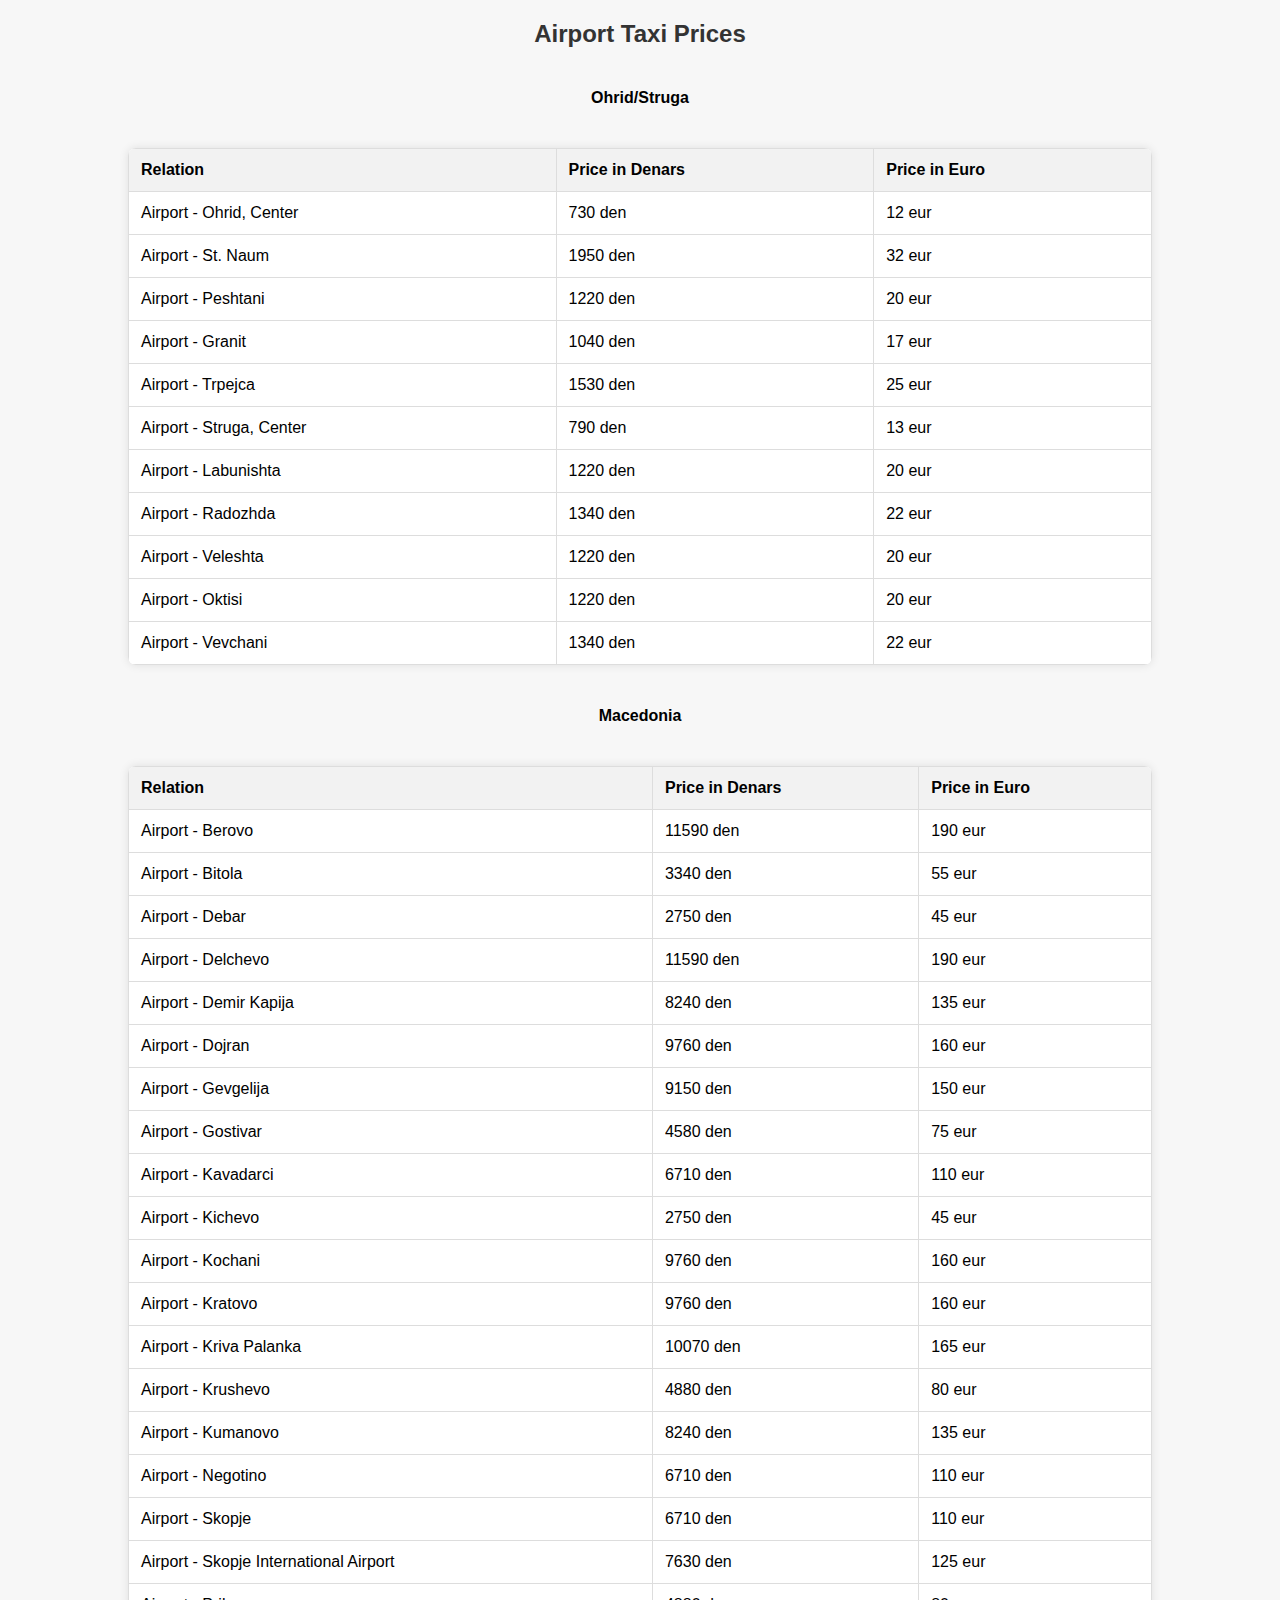
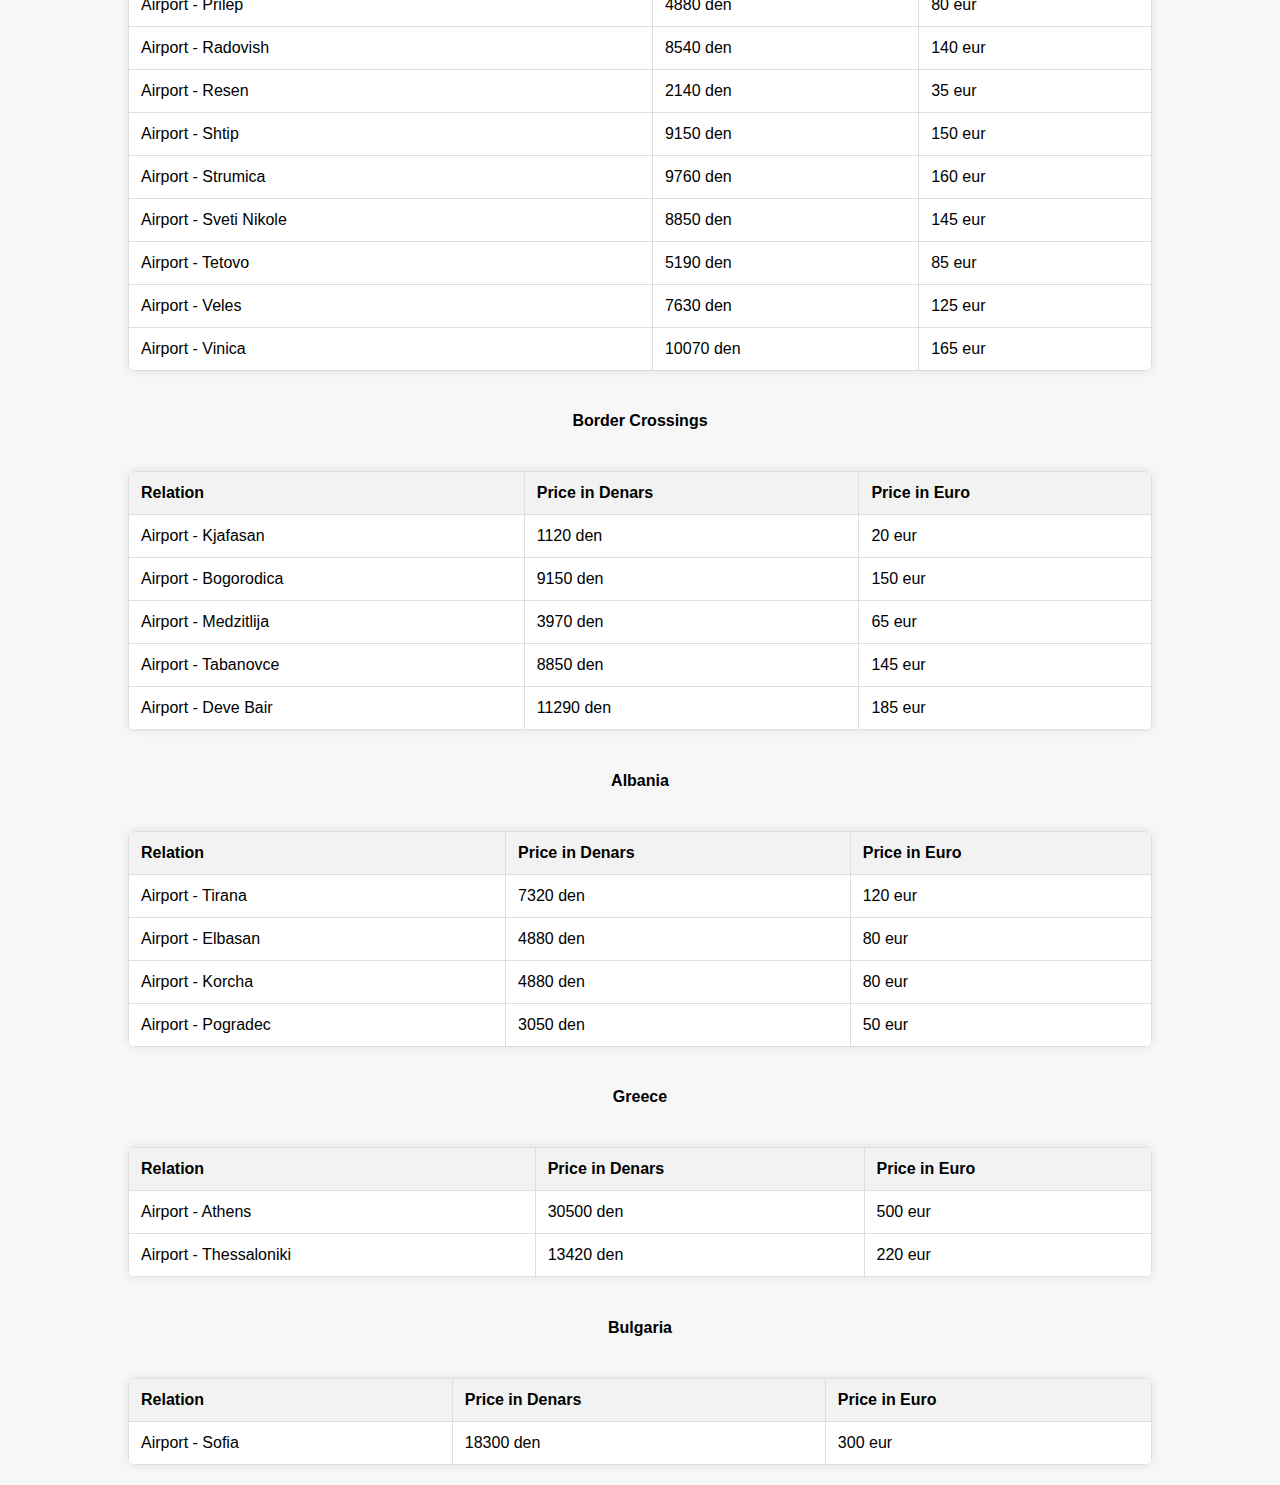
==== prices.html @ e558a882 "Add files via upload" ====
<!DOCTYPE html>
<html lang="en">
<head>
    <meta charset="UTF-8">
    <title>Prices</title>
    <style>
        body {
            font-family: Arial, sans-serif;
            background-color: #f7f7f7;
            margin: 0;
            padding: 0;
            display: flex;
            flex-direction: column;
            align-items: center;
            justify-content: center;
        }

        h2 {
            text-align: center;
            color: #333;
        }

        table {
            border-collapse: collapse;
            width: 80%;
            margin: 20px auto;
            background-color: #fff;
            box-shadow: 0 0 10px rgba(0, 0, 0, 0.1);
            border-radius: 8px;
            overflow: hidden;
        }

        th, td {
            border: 1px solid #ddd;
            padding: 12px;
            text-align: left;
        }

        th {
            background-color: #f2f2f2;
        }
    </style>
</head>
<body>
    <h2>Airport Taxi Prices</h2>
    <h4>Ohrid/Struga</h4>
    <table>
        <tr>
            <th>Relation</th>
            <th>Price in Denars</th>
            <th>Price in Euro</th>
        </tr>
        <tr>
            <td>Airport - Ohrid, Center</td>
            <td>730 den</td>
            <td>12 eur</td>
        </tr>
        <tr>
            <td>Airport - St. Naum</td>
            <td>1950 den</td>
            <td>32 eur</td>
        </tr>
        <tr>
            <td>Airport - Peshtani</td>
            <td>1220 den</td>
            <td>20 eur</td>
        </tr>
        <tr>
            <td>Airport - Granit</td>
            <td>1040 den</td>
            <td>17 eur</td>
        </tr>
        <tr>
            <td>Airport - Trpejca</td>
            <td>1530 den</td>
            <td>25 eur</td>
        </tr>
        <tr>
            <td>Airport - Struga, Center</td>
            <td>790 den</td>
            <td>13 eur</td>
        </tr>
        <tr>
            <td>Airport - Labunishta</td>
            <td>1220 den</td>
            <td>20 eur</td>
        </tr>
        <tr>
            <td>Airport - Radozhda</td>
            <td>1340 den</td>
            <td>22 eur</td>
        </tr>
        <tr>
            <td>Airport - Veleshta</td>
            <td>1220 den</td>
            <td>20 eur</td>
        </tr>
        <tr>
            <td>Airport - Oktisi</td>
            <td>1220 den</td>
            <td>20 eur</td>
        </tr>
        <tr>
            <td>Airport - Vevchani</td>
            <td>1340 den</td>
            <td>22 eur</td>
        </tr>
    </table>
    <h4>Macedonia</h4>
    <table>
        <tr>
            <th>Relation</th>
            <th>Price in Denars</th>
            <th>Price in Euro</th>
        </tr>
        <tr>
        <tr>
            <td>Airport - Berovo</td>
            <td>11590 den</td>
            <td>190 eur</td>
        </tr>
        <tr>
            <td>Airport - Bitola</td>
            <td>3340 den</td>
            <td>55 eur</td>
        </tr>
        <tr>
            <td>Airport - Debar</td>
            <td>2750 den</td>
            <td>45 eur</td>
        </tr>
        <tr>
            <td>Airport - Delchevo</td>
            <td>11590 den</td>
            <td>190 eur</td>
        </tr>
        <tr>
            <td>Airport - Demir Kapija</td>
            <td>8240 den</td>
            <td>135 eur</td>
        </tr>
        <tr>
            <td>Airport - Dojran</td>
            <td>9760 den</td>
            <td>160 eur</td>
        </tr>
        <tr>
            <td>Airport - Gevgelija</td>
            <td>9150 den</td>
            <td>150 eur</td>
        </tr>
        <tr>
            <td>Airport - Gostivar</td>
            <td>4580 den</td>
            <td>75 eur</td>
        </tr>
        <tr>
            <td>Airport - Kavadarci</td>
            <td>6710 den</td>
            <td>110 eur</td>
        </tr>
        <tr>
            <td>Airport - Kichevo</td>
            <td>2750 den</td>
            <td>45 eur</td>
        </tr>
        <tr>
            <td>Airport - Kochani</td>
            <td>9760 den</td>
            <td>160 eur</td>
        </tr>
        <tr>
            <td>Airport - Kratovo</td>
            <td>9760 den</td>
            <td>160 eur</td>
        </tr>
        <tr>
            <td>Airport - Kriva Palanka</td>
            <td>10070 den</td>
            <td>165 eur</td>
        </tr>
        <tr>
            <td>Airport - Krushevo</td>
            <td>4880 den</td>
            <td>80 eur</td>
        </tr>
        <tr>
            <td>Airport - Kumanovo</td>
            <td>8240 den</td>
            <td>135 eur</td>
        </tr>
        <tr>
            <td>Airport - Negotino</td>
            <td>6710 den</td>
            <td>110 eur</td>
        </tr>
        <tr>
            <td>Airport - Skopje</td>
            <td>6710 den</td>
            <td>110 eur</td>
        </tr>
        <tr>
            <td>Airport - Skopje International Airport</td>
            <td>7630 den</td>
            <td>125 eur</td>
        </tr>
        <tr>
            <td>Airport - Prilep</td>
            <td>4880 den</td>
            <td>80 eur</td>
        </tr>
        <tr>
            <td>Airport - Radovish</td>
            <td>8540 den</td>
            <td>140 eur</td>
        </tr>
        <tr>
            <td>Airport - Resen</td>
            <td>2140 den</td>
            <td>35 eur</td>
        </tr>
        <tr>
            <td>Airport - Shtip</td>
            <td>9150 den</td>
            <td>150 eur</td>
        </tr>
        <tr>
            <td>Airport - Strumica</td>
            <td>9760 den</td>
            <td>160 eur</td>
        </tr>
        <tr>
            <td>Airport - Sveti Nikole</td>
            <td>8850 den</td>
            <td>145 eur</td>
        </tr>
        <tr>
            <td>Airport - Tetovo</td>
            <td>5190 den</td>
            <td>85 eur</td>
        </tr>
        <tr>
            <td>Airport - Veles</td>
            <td>7630 den</td>
            <td>125 eur</td>
        </tr>
        <tr>
            <td>Airport - Vinica</td>
            <td>10070 den</td>
            <td>165 eur</td>
        </tr>
    </table>
    <h4>Border Crossings</h4>
    <table>
    <tr>
        <th>Relation</th>
        <th>Price in Denars</th>
        <th>Price in Euro</th>
    </tr>
    <tr>
        <td>Airport - Kjafasan</td>
        <td>1120 den</td>
        <td>20 eur</td>
    </tr>
    <tr>
        <td>Airport - Bogorodica</td>
        <td>9150 den</td>
        <td>150 eur</td>
    </tr>
    <tr>
        <td>Airport - Medzitlija</td>
        <td>3970 den</td>
        <td>65 eur</td>
    </tr>
    <tr>
        <td>Airport - Tabanovce</td>
        <td>8850 den</td>
        <td>145 eur</td>
    </tr>
    <tr>
        <td>Airport - Deve Bair</td>
        <td>11290 den</td>
        <td>185 eur</td>
    </tr>
</table>
    <h4>Albania</h4>
    <table>
        <tr>
            <th>Relation</th>
            <th>Price in Denars</th>
            <th>Price in Euro</th>
        </tr>
        <tr>
            <td>Airport - Tirana</td>
            <td>7320 den</td>
            <td>120 eur</td>
        </tr>
        <tr>
            <td>Airport - Elbasan</td>
            <td>4880 den</td>
            <td>80 eur</td>
        </tr>
        <tr>
            <td>Airport - Korcha</td>
            <td>4880 den</td>
            <td>80 eur</td>
        </tr>
        <tr>
            <td>Airport - Pogradec</td>
            <td>3050 den</td>
            <td>50 eur</td>
        </tr>
    </table>
    <h4>Greece</h4>
    <table>
        <tr>
            <th>Relation</th>
            <th>Price in Denars</th>
            <th>Price in Euro</th>
        </tr>
        <tr>
            <td>Airport - Athens</td>
            <td>30500 den</td>
            <td>500 eur</td>
        </tr>
        <tr>
            <td>Airport - Thessaloniki</td>
            <td>13420 den</td>
            <td>220 eur</td>
        </tr>
    </table>
    <h4>Bulgaria</h4>
    <table>
        <tr>
            <th>Relation</th>
            <th>Price in Denars</th>
            <th>Price in Euro</th>
        </tr>
        <tr>
            <td>Airport - Sofia</td>
            <td>18300 den</td>
            <td>300 eur</td>
        </tr>
    </table>
</body>
</html>
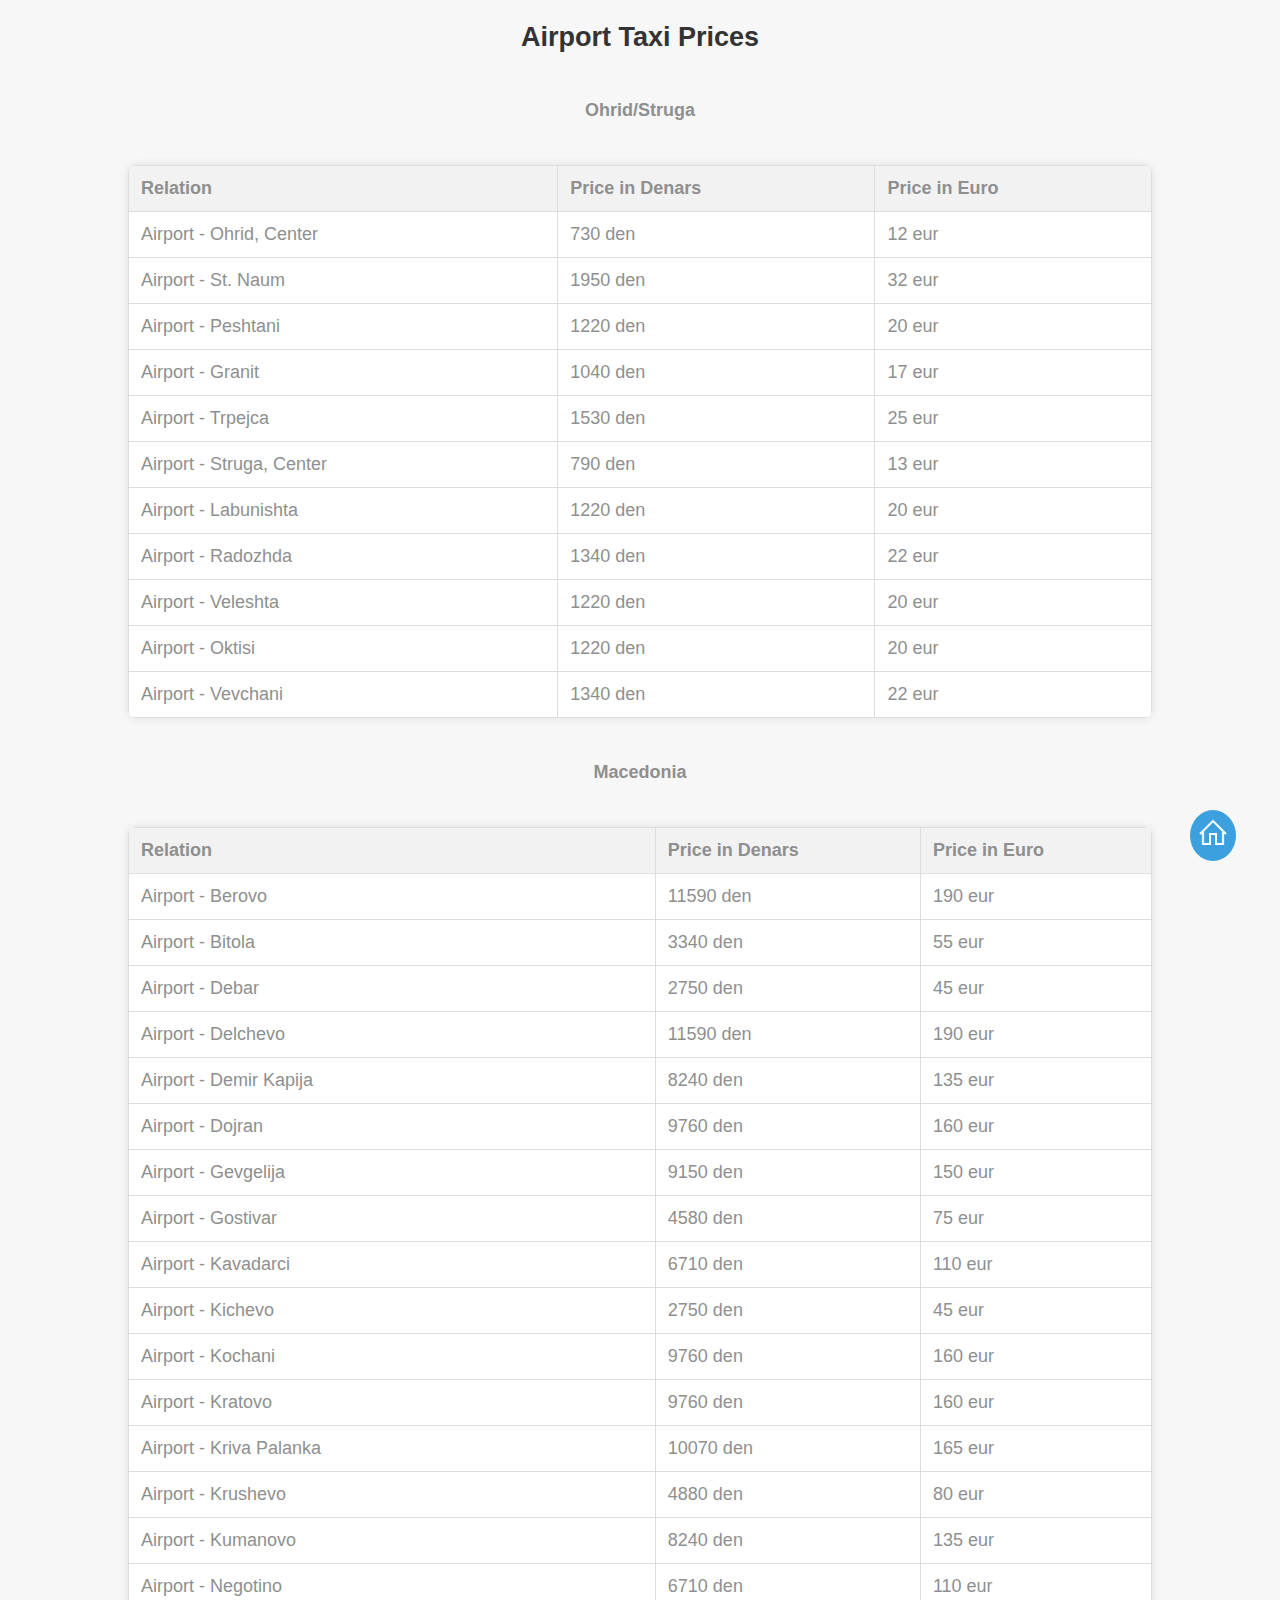
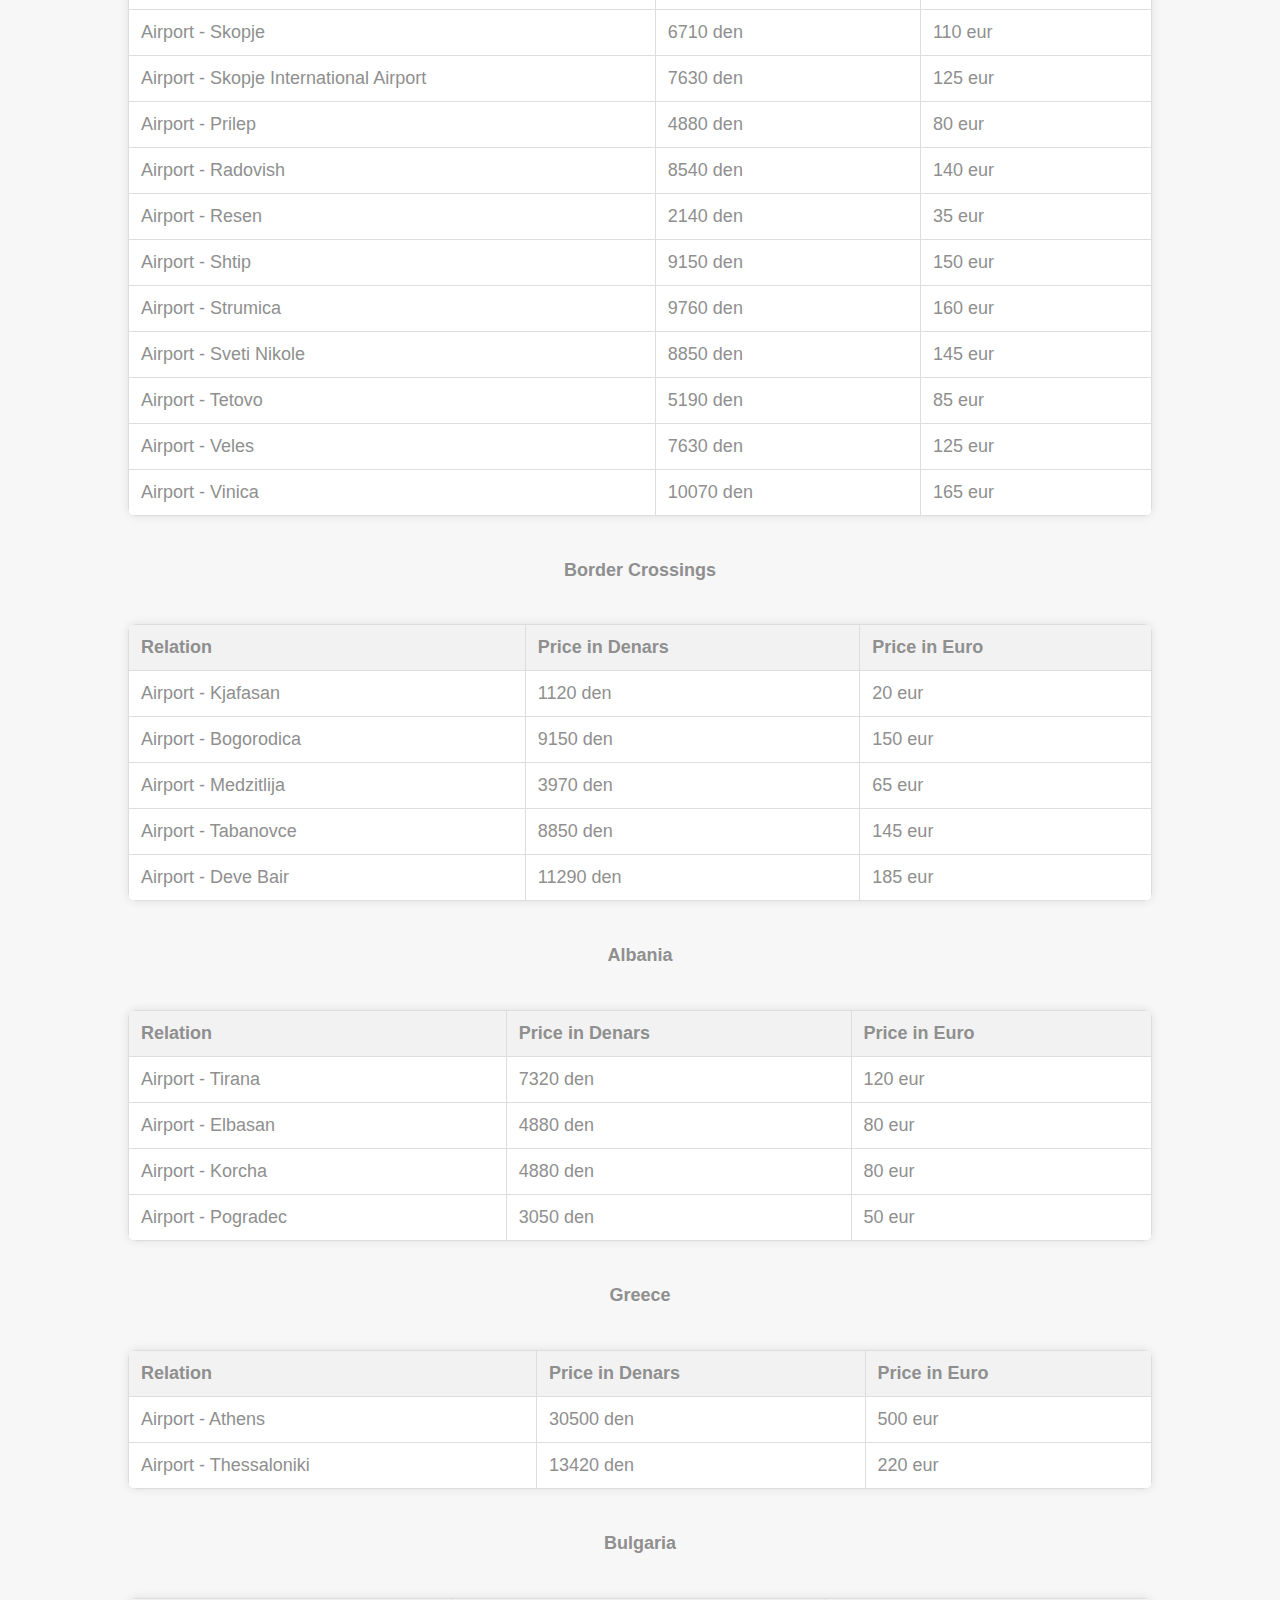
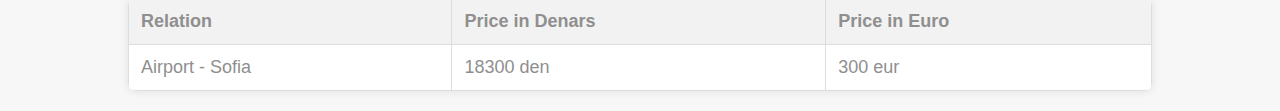
==== commit 35f2ea98: "Update na izgled, novi funkcionalnosti itn itn" ====
--- a/prices.html
+++ b/prices.html
@@ -2,6 +2,7 @@
 <html lang="en">
 <head>
     <meta charset="UTF-8">
+    <meta name="viewport" content="width=device-width, initial-scale=1.0">
     <title>Prices</title>
     <style>
         body {
@@ -39,7 +40,18 @@
         th {
             background-color: #f2f2f2;
         }
+
+        @media only screen and (max-width: 600px) {
+            table {
+                width: 100%;
+            }
+
+            th, td {
+                font-size: 14px;
+            }
+        }
     </style>
+    <link rel="stylesheet" href="css/templatemo-style.css">
 </head>
 <body>
     <h2>Airport Taxi Prices</h2>
@@ -342,5 +354,6 @@
             <td>300 eur</td>
         </tr>
     </table>
+    <a href="index.html" id="HomeButton"><img src="img/home.png"></a>
 </body>
 </html>--- a/css/templatemo-style.css
+++ b/css/templatemo-style.css
@@ -0,0 +1,653 @@
+/*
+
+The Town
+
+https://templatemo.com/tm-525-the-town
+
+*/
+
+html {
+  font-size: 18px;
+}
+
+body {
+  color: #8f8f8f;
+  margin: 0;
+  padding: 0;
+  overflow-x: hidden;
+}
+a {
+  transition: all 0.3s ease;
+}
+
+a:hover,
+a:focus {
+  text-decoration: none;
+}
+
+a:focus {
+  outline: none;
+}
+
+.btn {
+  padding: 8px 32px;
+}
+
+.btn:hover {
+  background-color: #ced4da;
+}
+
+.tm-section-pad-top {
+  padding-top: 135px;
+}
+
+.tm-text-primary {
+  color: #3496d8;
+}
+
+.tm-font-big {
+  font-size: 1.25rem;
+}
+
+.tm-btn-primary {
+  color: white;
+  background-color: #3496d8;
+  padding: 14px 35px;
+  border-radius: 30px;
+}
+
+.tm-btn-primary:hover,
+.tm-btn-primary:focus {
+  color: white;
+  background-color: #73c1f6;
+}
+
+/* Navbar */
+
+.tm-navbar {
+  position: fixed;
+  width: 100%;
+  z-index: 1000;
+  background-color: white;
+  color: #7a7a7a;
+  transition: all 0.3s ease;
+}
+
+.tm-navbar.scroll {
+  background-color: white;
+  color: #7a7a7a;
+  border-bottom: 1px solid #e9ecef;
+}
+
+.navbar-brand {
+  color: #7a7a7a;
+  font-size: 1.2rem;
+  font-weight: bold;
+}
+
+.navbar-brand:hover,
+.tm-navbar.scroll .navbar-brand:hover {
+  color: #3496d8;
+}
+
+.tm-navbar.scroll .navbar-brand {
+  color: #7a7a7a;
+}
+
+.nav-item {
+  list-style: none;
+}
+
+.tm-nav-link {
+  color: #7a7a7a;
+}
+
+.tm-navbar.scroll .tm-nav-link {
+  color: #7a7a7a;
+}
+
+.tm-navbar.scroll .tm-nav-link:hover,
+.tm-navbar.scroll .tm-nav-link.current,
+.tm-nav-link:hover {
+  color: #3496d8;
+}
+
+.navbar-toggler {
+  border: 1px solid white;
+  padding-left: 10px;
+  padding-right: 10px;
+}
+
+.navbar-toggler-icon {
+  /*color: white;*/
+  padding-top: 6px;
+}
+
+.tm-navbar.scroll .navbar-toggler {
+  border: 1px solid #7a7a7a;
+}
+
+.tm-navbar.scroll .navbar-toggler-icon {
+  color: #7a7a7a;
+}
+
+/* Hero */
+
+#hero {
+  background-image: url(../img/the-town-bg-01.jpg);
+  background-repeat: no-repeat;
+  height: 100vh;
+  min-height: 375px;
+  position: relative;
+}
+
+@media (min-height: 830px) {
+  #hero {
+    background-position: center -210px;
+  }
+}
+
+@media (min-height: 680px) and (max-height: 829px) {
+  #hero {
+    background-position: center -300px;
+  }
+}
+
+@media (min-height: 500px) and (max-height: 679px) {
+  #hero {
+    background-position: center -400px;
+  }
+}
+
+@media (max-height: 499px) {
+  #hero {
+    background-position: center -450px;
+  }
+}
+
+.tm-hero-text-container {
+  width: 100%;
+  height: 100%;
+  display: flex;
+  flex-flow: column;
+  justify-content: center;
+}
+
+.tm-hero-text-container-inner {
+  margin: -90px auto 0 auto;
+  width: fit-content;
+}
+
+.tm-hero-title {
+  font-size: 3.5rem;
+  text-shadow: 2px 2px 2px rgba(51, 51, 51, 0.61);
+}
+
+.tm-intro-next {
+  position: absolute;
+  bottom: 120px;
+  left: 0;
+  right: 0;
+}
+
+@media (max-height: 480px) {
+  .tm-hero-text-container-inner {
+    margin-top: -40px;
+  }
+
+  .tm-intro-next {
+    bottom: 20px;
+  }
+}
+
+.tm-down-arrow-link {
+  display: block;
+  margin-top: 18%;
+}
+
+.tm-down-arrow {
+  color: #3496d8;
+  cursor: pointer;
+  background: white;
+  border-radius: 50%;
+  padding: 10px 22px 8px;
+  transition: all 0.3s ease;
+}
+
+.tm-down-arrow:hover,
+.tm-down-arrow:focus {
+  color: white;
+  background: #3496d8;
+}
+
+/* Introduction */
+
+.tm-section-title {
+  font-size: 2.6rem;
+  font-weight: normal;
+}
+
+.tm-intro-text {
+  font-size: 1.2rem;
+  line-height: 1.4;
+}
+
+.tm-icon {
+  display: block;
+  margin-bottom: 55px;
+  color: #3496d8;
+}
+
+/* Work */
+
+.tm-work-description {
+  max-width: 650px;
+  width: 100%;
+  font-size: 0.9rem;
+}
+
+.tm-gallery-container {
+  padding-top: 70px;
+  padding-bottom: 120px;
+}
+
+.tm-gallery-item {
+  margin: 0 15px;
+}
+
+.slick-dots {
+  bottom: -65px;
+}
+
+.slick-dots li {
+  margin: 0 13px;
+}
+
+.slick-dots li button:hover:before,
+.slick-dots li button:focus:before,
+.slick-dots li.slick-active button:before {
+  opacity: 1;
+  color: #3ba0dd;
+}
+
+.slick-dots li button:before {
+  font-size: 26px;
+}
+
+/* Hover Effect */
+/* Common style */
+.grid figure {
+  position: relative;
+  float: left;
+  overflow: hidden;
+  /* margin: 10px 1%;
+  min-width: 320px;
+	max-width: 480px;
+	max-height: 360px;
+	width: 48%; */
+  background: #3085a3;
+  text-align: center;
+  cursor: pointer;
+}
+
+.grid figure img {
+  position: relative;
+  display: block;
+  min-height: 100%;
+  max-width: 100%;
+  opacity: 0.8;
+}
+
+.grid figure figcaption {
+  padding: 2em;
+  color: #fff;
+  text-transform: uppercase;
+  font-size: 1.25em;
+  -webkit-backface-visibility: hidden;
+  backface-visibility: hidden;
+}
+
+.grid figure figcaption::before,
+.grid figure figcaption::after {
+  pointer-events: none;
+}
+
+.grid figure figcaption,
+.grid figure figcaption > a {
+  position: absolute;
+  top: 0;
+  left: 0;
+  width: 100%;
+  height: 100%;
+}
+
+/* Anchor will cover the whole item by default */
+/* For some effects it will show as a button */
+.grid figure figcaption > a {
+  z-index: 1000;
+  text-indent: 200%;
+  white-space: nowrap;
+  font-size: 0;
+  opacity: 0;
+}
+
+.grid figure h2 {
+  word-spacing: -0.15em;
+  font-weight: 300;
+}
+
+.grid figure h2 span {
+  font-weight: 800;
+}
+
+.grid figure h2,
+.grid figure p {
+  margin: 0;
+}
+
+.grid figure p {
+  letter-spacing: 1px;
+  font-size: 68.5%;
+}
+
+/*---------------*/
+/***** Honey *****/
+/*---------------*/
+
+figure.effect-honey {
+  background: #4a3753;
+  max-width: 220px;
+}
+
+figure.effect-honey img {
+  opacity: 0.9;
+  -webkit-transition: opacity 0.35s;
+  transition: opacity 0.35s;
+}
+
+figure.effect-honey:hover img {
+  opacity: 0.5;
+}
+#contact > div > div > div.col-12 > h2{
+  text-shadow: 2px 2px 2px rgba(51, 51, 51, 0.63);
+}
+figure.effect-honey figcaption::before {
+  position: absolute;
+  bottom: 0;
+  left: 0;
+  width: 100%;
+  height: 10px;
+  background: #3496d8;
+  content: "";
+  -webkit-transform: translate3d(0, 10px, 0);
+  transform: translate3d(0, 10px, 0);
+}
+
+figure.effect-honey h2 {
+  position: absolute;
+  bottom: 0;
+  left: 0;
+  padding: 1em 1.5em;
+  width: 100%;
+  text-align: left;
+  -webkit-transform: translate3d(0, -30px, 0);
+  transform: translate3d(0, -30px, 0);
+}
+
+figure.effect-honey h2 i {
+  font-style: normal;
+  opacity: 0;
+  -webkit-transition: opacity 0.35s, -webkit-transform 0.35s;
+  transition: opacity 0.35s, transform 0.35s;
+  -webkit-transform: translate3d(0, -30px, 0);
+  transform: translate3d(0, -30px, 0);
+}
+
+figure.effect-honey figcaption::before,
+figure.effect-honey h2 {
+  -webkit-transition: -webkit-transform 0.35s;
+  transition: transform 0.35s;
+}
+
+figure.effect-honey:hover figcaption::before,
+figure.effect-honey:hover h2,
+figure.effect-honey:hover h2 i {
+  opacity: 1;
+  -webkit-transform: translate3d(0, 0, 0);
+  transform: translate3d(0, 0, 0);
+}
+
+/* Contact */
+
+#contact {
+  color: white;
+  background-image: url(../img/the-town-bg-02.jpg);
+  background-position: center;
+  background-repeat: no-repeat;
+  min-height: 850px;
+  position: relative;
+  padding-bottom: 50px;
+  padding-top: 160px;
+}
+
+.tm-underline {
+  border-top: 2px solid #3ba0dd;
+  height: 8px;
+  width: 100%;
+}
+#contact > div > div > div.col-12 > p{
+  color: #4d4d4d;
+}
+.tm-underline-inner {
+  width: 25%;
+  height: 8px;
+  background: #3ba0dd;
+}
+
+.tm-contact-item {
+  margin-bottom: 75px;
+}
+
+.tm-contact-item-link {
+  display: flex;
+  align-items: center;
+}
+
+.tm-contact-item-link i,
+.tm-contact-item-link span {
+  color: #4d4d4d;
+  transition: all 0.3s ease;
+}
+
+.tm-contact-item-link:hover i,
+.tm-contact-item-link:hover span {
+  color: #3496d8;
+}
+#HomeButton{
+  position: fixed;
+  top: 90%;
+  left: 93%;
+  padding: 7px;
+  border-radius: 100%;
+  background: #3ba0dd;
+}
+#HomeButton > img{
+  width: 32px;
+  height: auto;
+}
+.tm-input {
+  padding: 8px 25px;
+  border-radius: 3px;
+  border: 1px solid white;
+  background: transparent;
+  color: white;
+}
+
+::placeholder {
+  /* Chrome, Firefox, Opera, Safari 10.1+ */
+  color: white;
+  opacity: 1; /* Firefox */
+}
+
+:-ms-input-placeholder {
+  /* Internet Explorer 10-11 */
+  color: white;
+}
+
+::-ms-input-placeholder {
+  /* Microsoft Edge */
+  color: white;
+}
+
+.tm-btn-submit {
+  margin-left: 20px;
+}
+
+.tm-footer {
+  position: absolute;
+  bottom: 25px;
+  left: 0;
+  right: 0;
+  padding: 0 15px;
+  font-size: 0.7rem;
+}
+
+.tm-footer-link {
+  color: white;
+}
+
+.tm-footer-link:hover,
+.tm-footer-link:focus {
+  color: #3496d8;
+  text-decoration: none;
+}
+
+p {
+  line-height: 1.9;
+}
+#transferToursImage{
+  width: 12em;
+  height: auto;
+  margin-top: 1.6em;
+  border-radius: 10px;
+  border: 2px solid white;
+  transition: all 0.3s ease-in-out;
+}
+#transferToursImage:hover{
+  width: 12em;
+  height: auto;
+  border-radius: 10px;
+  border: 5px solid #3496d8;
+  transition: all 0.3s ease-in-out;
+}
+@media (min-width: 768px) {
+  .tm-intro-text-container {
+    padding-left: 65px;
+  }
+
+  .navbar-expand-md .navbar-nav .nav-link {
+    padding-right: 30px;
+    padding-left: 30px;
+  }
+
+}
+.backdropFilter{
+  background: rgba(255, 255, 255, 0.7);
+  padding: 55px;
+  border-radius: 12px;
+  box-sizing: border-box;
+  backdrop-filter: blur(7px);
+  color: #3496d8;
+  border: 2px solid rgba(255, 255, 255, 0.7);
+}
+@media (min-width: 1200px) {
+  .container {
+    max-width: 1275px;
+  }
+
+  .tm-container-gallery {
+    max-width: 1290px;
+  }
+
+  .tm-container-contact {
+    max-width: 1063px;
+  }
+}
+
+@media (max-width: 991px) {
+  .tm-intro-text-container {
+    padding-left: 15px;
+    padding-top: 30px;
+    max-width: 600px;
+    margin-left: auto;
+    margin-right: auto;
+  }
+  .tm-intro-img {
+    display: block;
+    margin-left: auto;
+    margin-right: auto;
+  }
+  #HomeButton{
+    position: fixed;
+    top: 90%;
+    left: 85%;
+    padding: 7px;
+    border-radius: 100%;
+    background: #3ba0dd;
+  }
+  #HomeButton > img{
+    width: 32px;
+    height: auto;
+  }
+
+  .tm-btn-submit {
+    margin-left: 0;
+    margin-top: 20px;
+  }
+}
+
+@media (max-width: 767px) {
+  .tm-btn-submit {
+    margin-left: 20px;
+    margin-top: 0;
+  }
+
+  .navbar-nav {
+    max-width: 200px;
+    text-align: right;
+  }
+
+  .navbar-collapse {
+    background-color: rgb(255, 255, 255);
+    padding: 10px;
+    border-radius: 3px;
+  }
+
+  .navbar-collapse .nav-link {
+    color: #8f8f8f;
+  }
+}
+
+@media (max-width: 480px) {
+  .tm-gallery-container {
+    max-width: 220px;
+    margin-left: auto;
+    margin-right: auto;
+  }
+
+  .slick-dots li {
+    margin: 0 8px;
+  }
+
+  .tm-gallery-item {
+    margin: 0;
+  }
+}
+
+@media (max-width: 420px) {
+  .tm-btn-submit {
+    display: block;
+    margin-left: 0;
+    margin-top: 20px;
+  }
+}
